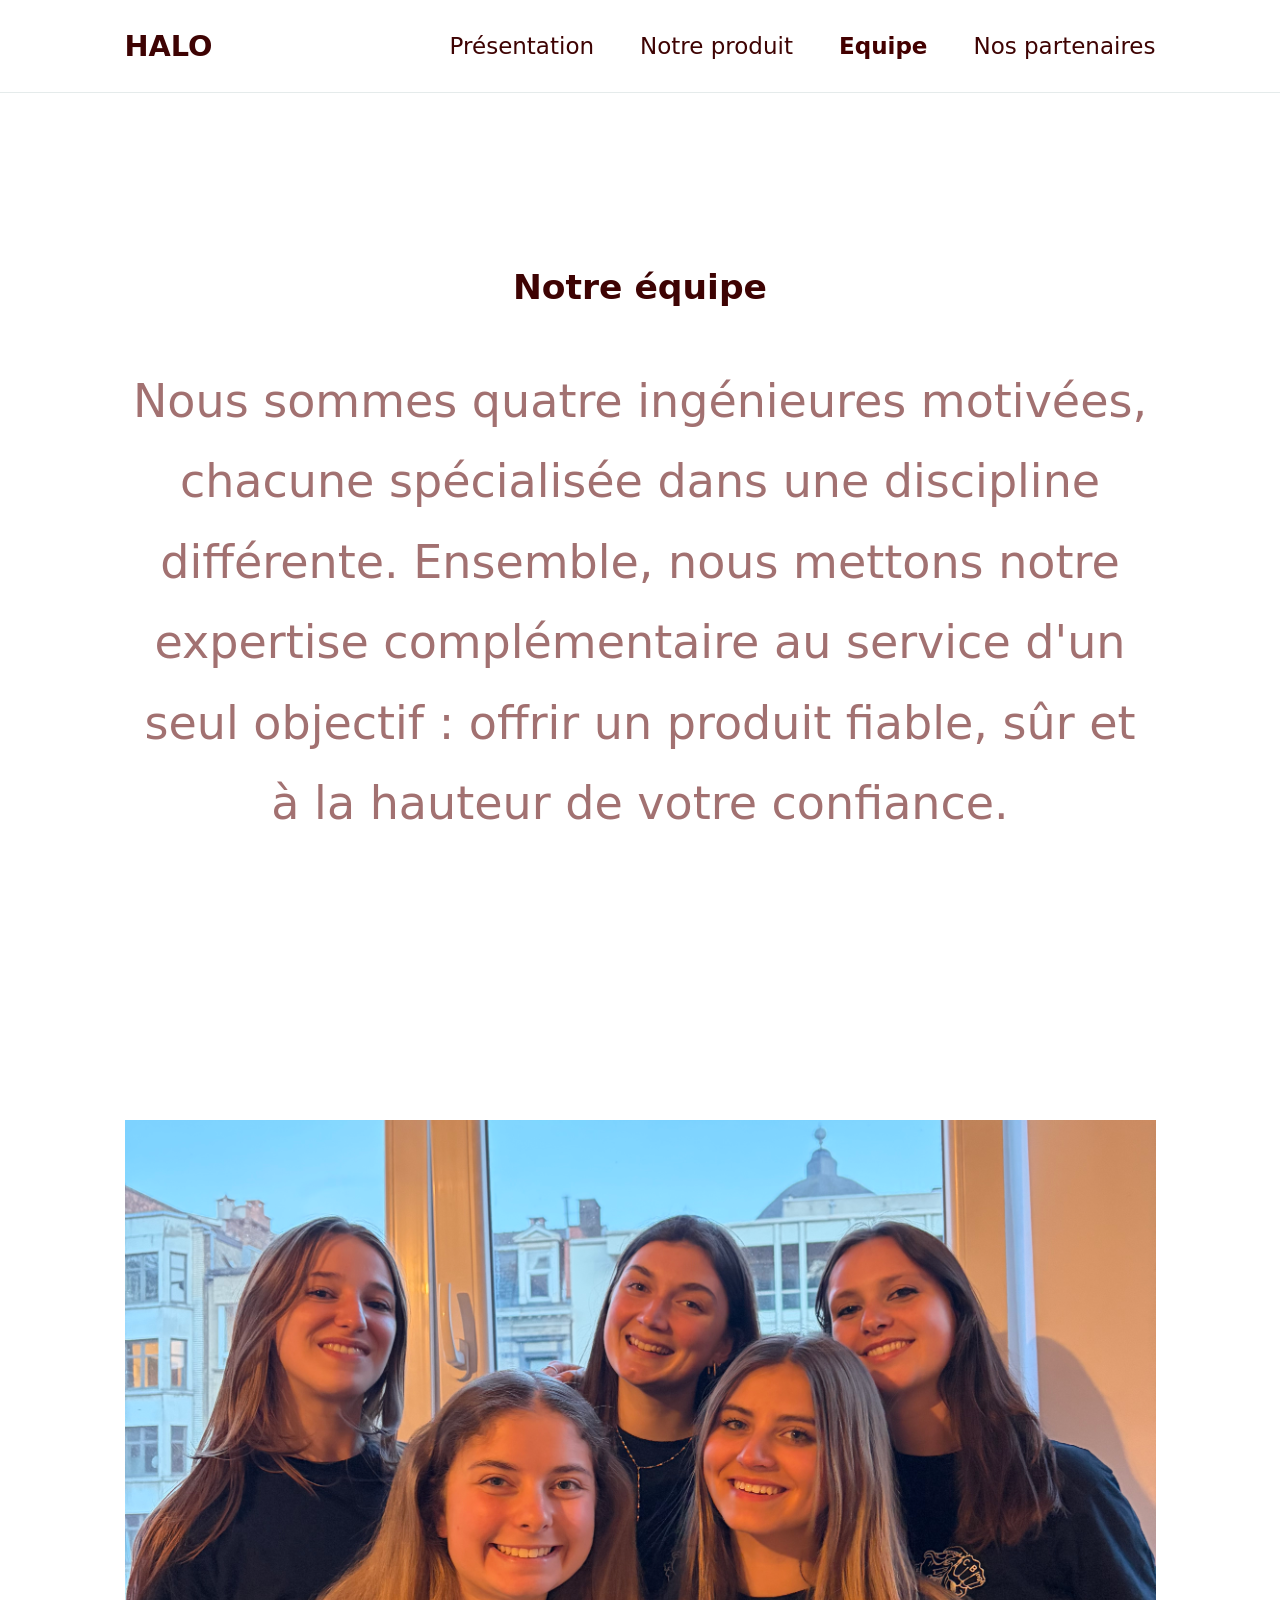
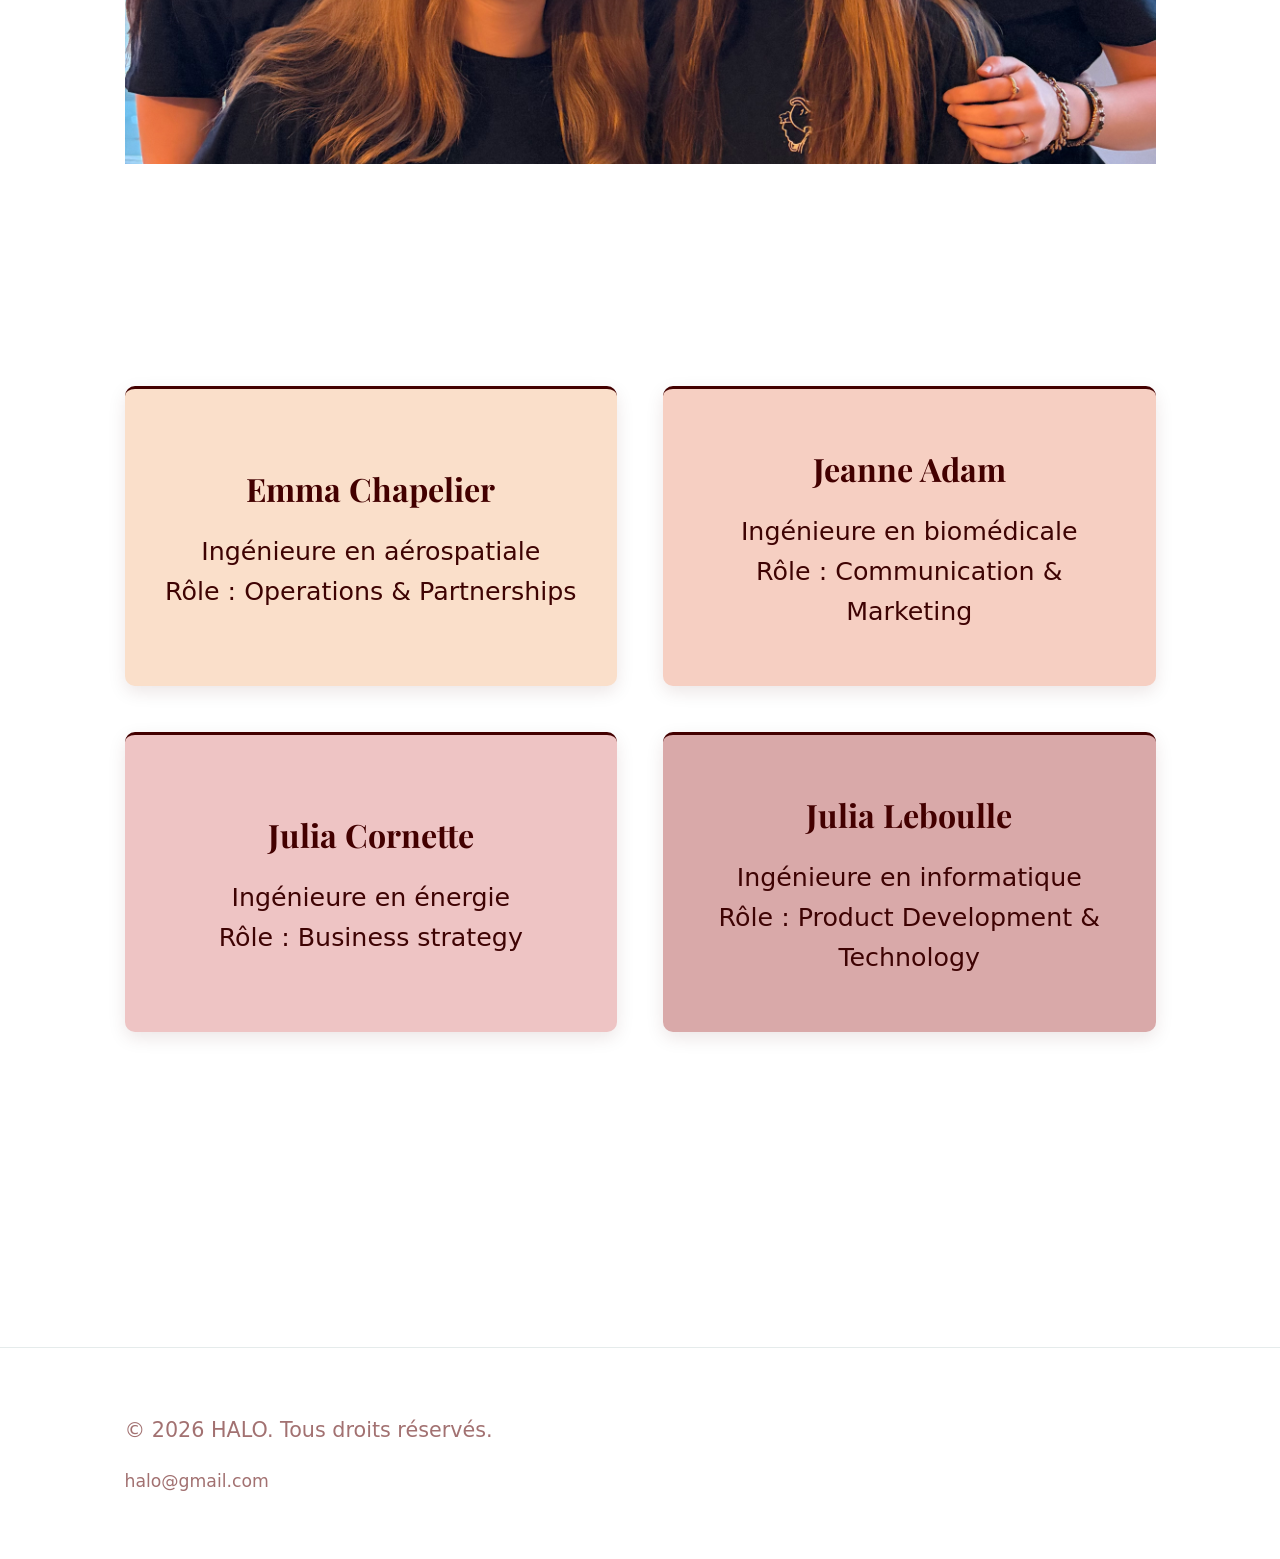
==== equipe.html @ 493715a2 "Update CSS for mobile responsiveness and increment stylesheet version" ====
<!DOCTYPE html>
<html lang="fr">
<head>
  <meta charset="UTF-8">
  <meta name="viewport" content="width=device-width, initial-scale=1.0">
  <title>Equipe | HALO</title>
  <link rel="stylesheet" href="css/style.css?v=30">
  <link rel="preconnect" href="https://fonts.googleapis.com">
  <link rel="preconnect" href="https://fonts.gstatic.com" crossorigin>
  <link href="https://fonts.googleapis.com/css2?family=Playfair+Display:wght@400;600&display=swap" rel="stylesheet">
</head>
<body>

  <header class="site-header">
    <div class="container">
      <div class="logo">HALO</div>
      <nav>
        <ul class="nav-links">
          <li><a href="index.html">Présentation</a></li>
          <li><a href="produit.html">Notre produit</a></li>
          <li><a href="equipe.html" class="active">Equipe</a></li>
          <li><a href="partenaires.html">Nos partenaires</a></li>
        </ul>
      </nav>
    </div>
  </header>

  <main>

    <!-- Intro équipe -->
    <section class="hero">
      <div class="container">
        <h1>Notre équipe</h1>
        <p class="section-subtitle">Nous sommes quatre ingénieures motivées, chacune spécialisée dans une discipline différente. Ensemble, nous mettons notre expertise complémentaire au service d'un seul objectif : offrir un produit fiable, sûr et à la hauteur de votre confiance.</p>
      </div>
    </section>

    <!-- Photo de l'équipe -->
    <section class="section">
      <div class="container">
        <img src="assets/images/equipe.jpg" alt="Photo de l'équipe HALO" class="team-photo">
      </div>
    </section>

    <!-- Membres de l'équipe -->
    <section class="section">
      <div class="container">
        <h2 class="section-title"></h2>
        <div class="grid team-grid">
          <div class="card team-card team-card-1">
            <h3>Emma Chapelier</h3>
            <p>Ingénieure en aérospatiale<br>
              Rôle : Operations & Partnerships</p>
          </div>
          <div class="card team-card team-card-2">
            <h3>Jeanne Adam</h3>
            <p>Ingénieure en biomédicale<br>
              Rôle : Communication & Marketing</p>
          </div>
          <div class="card team-card team-card-3">
            <h3>Julia Cornette</h3>
            <p>Ingénieure en énergie<br>
              Rôle : Business strategy</p>
          </div>
          <div class="card team-card team-card-4">
            <h3>Julia Leboulle</h3>
            <p>Ingénieure en informatique<br>
              Rôle : Product Development & Technology</p>
          </div>
        </div>
      </div>
    </section>

    <!-- Valeurs / culture (optionnel) -->
    <section class="section">
      <div class="container">
        <h2 class="section-title"></h2>
        <p></p>
      </div>
    </section>

  </main>

  <footer class="site-footer">
    <div class="container">
      <p>&copy; 2026 HALO. Tous droits réservés.</p>
      <p style="font-size: 0.75rem;">halo@gmail.com</p>
    </div>
  </footer>

  <script src="js/main.js"></script>
</body>
</html>
---- css/style.css ----
/* ==========================================================================
   Variables globales
   ========================================================================== */
:root {
  --color-bg: #ffffff;
  --color-text: #3e0303;
  --color-primary: #430000;
  --color-muted: #a27171;
  --color-border: #e5ebeb;
  --color-cream: #f3ead9;

  --font-main: system-ui, -apple-system, "Segoe UI", sans-serif;
  --font-serif: "Playfair Display", Georgia, "Times New Roman", serif;

  --max-width: 1100px;
  --spacing: 1.5rem;
  --product-col: calc((1100px - 2 * 1.5rem - 2.5rem) / 2);
}

/* ==========================================================================
   Reset de base
   ========================================================================== */
*, *::before, *::after {
  box-sizing: border-box;
}

html {
  font-size:23px;
}

body {
  margin: 0;
  font-family: var(--font-main);
  color: var(--color-text);
  background: var(--color-bg);
  line-height: 1.6;
}

main p {
  font-size: 1.35rem;
  line-height: 1.75;
}

img {
  max-width: 100%;
  display: block;
}

a {
  color: inherit;
  text-decoration: none;
}

.container {
  max-width: var(--max-width);
  margin: 0 auto;
  padding: 0 var(--spacing);
}

/* ==========================================================================
   Header / Navigation
   ========================================================================== */
.site-header {
  border-bottom: 1px solid var(--color-border);
}

.site-header .container {
  display: flex;
  align-items: center;
  justify-content: space-between;
  padding-top: 1rem;
  padding-bottom: 1rem;
}

.logo {
  font-weight: 700;
  font-size: 1.25rem;
}

.nav-links {
  display: flex;
  gap: 2rem;
  list-style: none;
  margin: 0;
  padding: 0;
}

.nav-links a.active {
  color: var(--color-primary);
  font-weight: 600;
}

/* ==========================================================================
   Sections génériques (réutilisables sur toutes les pages)
   ========================================================================== */
.section {
  padding: 4rem 0;
}

.section-title {
  font-size: 2rem;
  margin-bottom: 1rem;
}

.section-subtitle {
  color: var(--color-muted);
  font-size: 2rem;
  margin-bottom: 2rem;
}

.hero {
  padding: 6rem 0;
  text-align: center;
}

.grid {
  display: grid;
  gap: 2rem;
  grid-template-columns: repeat(2, 1fr);
}

@media (max-width: 500px) {
  .grid {
    grid-template-columns: 1fr;
  }
}

.card {
  display: flex;
  flex-direction: column;
  justify-content: center;
  min-height: 300px;
  text-align: center;
  border: none;
  border-top: 3px solid var(--color-primary);
  border-radius: 10px;
  padding: 2rem 1.5rem;
  background: var(--color-cream);
  box-shadow: 0 6px 18px rgba(67, 0, 0, 0.1);
  transition: transform 0.2s ease, box-shadow 0.2s ease;
}

.card:hover {
  transform: translateY(-4px);
  box-shadow: 0 12px 26px rgba(67, 0, 0, 0.16);
}

.grid .card:nth-child(4n+1) { background: #fadfca; }
.grid .card:nth-child(4n+2) { background: #f6cfc2; }
.grid .card:nth-child(4n+3) { background: #eec4c4; }
.grid .card:nth-child(4n+4) { background: #d9a9a9; }

.card h3 {
  font-family: var(--font-serif);
  color: var(--color-primary);
  margin: 0 0 0.75rem;
  font-size: 1.7rem;
  overflow-wrap: break-word;
}

.card p {
  margin: 0;
  color: var(--color-text);
  font-size: 1.15rem;
  line-height: 1.6;
}

.btn {
  display: inline-block;
  padding: 0.75rem 1.5rem;
  border-radius: 6px;
  background: var(--color-primary);
  color: #fff;
  font-weight: 600;
}

/* ==========================================================================
   Hero variante sombre (page d'accueil)
   ========================================================================== */
.hero-dark {
  background: var(--color-primary);
  color: var(--color-cream);
  text-align: left;
}

.hero-dark-inner {
  display: flex;
  align-items: flex-start;
  gap: 2rem;
}

.hero-bar {
  width: 4px;
  align-self: stretch;
  background: var(--color-muted);
  flex-shrink: 0;
}

.hero-eyebrow {
  letter-spacing: 0.15em;
  text-transform: uppercase;
  font-size: 0.9rem;
  margin: 0 0 1.5rem;
}

.hero-slogan {
  font-family: var(--font-serif);
  font-weight: 400;
  font-size: clamp(2.5rem, 6vw, 4.5rem);
  line-height: 1.15;
  margin: 0 0 2rem;
}

.hero-dark .btn {
  background: var(--color-cream);
  color: var(--color-primary);
}

/* ==========================================================================
   Cartes équipe
   ========================================================================== */
.team-grid {
  grid-template-columns: repeat(2, 1fr);
}

@media (max-width: 500px) {
  .team-grid {
    grid-template-columns: 1fr;
  }
}

.team-card {
  display: flex;
  flex-direction: column;
  justify-content: center;
  min-height: 300px;
  text-align: center;
  border: none;
  border-top: 3px solid var(--color-primary);
  border-radius: 10px;
  padding: 2rem 1.5rem;
  background: var(--color-cream);
  box-shadow: 0 6px 18px rgba(67, 0, 0, 0.1);
  transition: transform 0.2s ease, box-shadow 0.2s ease;
}

.team-card:hover {
  transform: translateY(-4px);
  box-shadow: 0 10px 22px rgba(67, 0, 0, 0.14);
}

.team-card h3 {
  font-family: var(--font-serif);
  color: var(--color-primary);
  margin: 0 0 0.75rem;
  font-size: 1.4rem;
}

.team-card p {
  margin: 0;
  color: var(--color-text);
  font-size: 1.1rem;
  line-height: 1.6;
}

.team-card-1 { background: #fadfca; }
.team-card-2 { background: #f6cfc2; }
.team-card-3 { background: #eec4c4; }
.team-card-4 { background: #d9a9a9; }

.team-photo {
  width: 100%;
  aspect-ratio: 16 / 10;
  object-fit: cover;
}

.callout-wrap {
  display: flex;
  justify-content: center;
}

.callout {
  width: 1020px;
  height: 500px;
  max-width: 100%;
  display: flex;
  flex-direction: column;
  justify-content: center;
  text-align: center;
  background: #c3d0d6;
  border-radius: 8px;
  padding: 2rem 1.5rem;
  overflow: hidden;
}

.callout .section-title {
  font-size: 1.8rem;
}

.callout p {
  font-size: 1.2rem;
  line-height: 1.6;
  margin: 0;
}

/* ==========================================================================
   Intro produit (photo + texte)
   ========================================================================== */
.product-intro {
  display: flex;
  align-items: center;
  gap: 2.5rem;
  flex-wrap: wrap;
}

.product-intro > * {
  flex: 1 1 320px;
}

.product-intro p {
  font-size: 1.35rem;
  line-height: 1.7;
}

.product-photo {
  width: 100%;
  aspect-ratio: 4 / 3;
  object-fit: cover;
  border-radius: 14px;
}

.product-gallery {
  display: grid;
  gap: 1.5rem;
  grid-template-columns: repeat(auto-fit, minmax(240px, 1fr));
}

.product-gallery img {
  width: 100%;
  aspect-ratio: 4 / 3;
  object-fit: cover;
  border-radius: 14px;
}

/* ==========================================================================
   Footer
   ========================================================================== */
.site-footer {
  border-top: 1px solid var(--color-border);
  padding: 2rem 0;
  color: var(--color-muted);
  font-size: 0.9rem;
}

/* ==========================================================================
   Mobile
   ========================================================================== */
@media (max-width: 640px) {
  html {
    font-size: 17px;
  }

  .site-header .container {
    flex-direction: column;
    gap: 0.75rem;
    text-align: center;
  }

  .nav-links {
    flex-direction: column;
    align-items: center;
    gap: 0.6rem;
    width: 100%;
  }

  .hero {
    padding: 3rem 0;
  }

  .section {
    padding: 2.5rem 0;
  }

  .hero-dark-inner {
    flex-direction: column;
    gap: 1rem;
  }

  .hero-bar {
    width: 100%;
    height: 4px;
  }

  .card,
  .team-card {
    min-height: 0;
  }

  .callout {
    width: 100%;
    height: auto;
    overflow: visible;
    padding: 1.5rem 1.25rem;
  }

  .product-intro {
    gap: 1.5rem;
  }
}
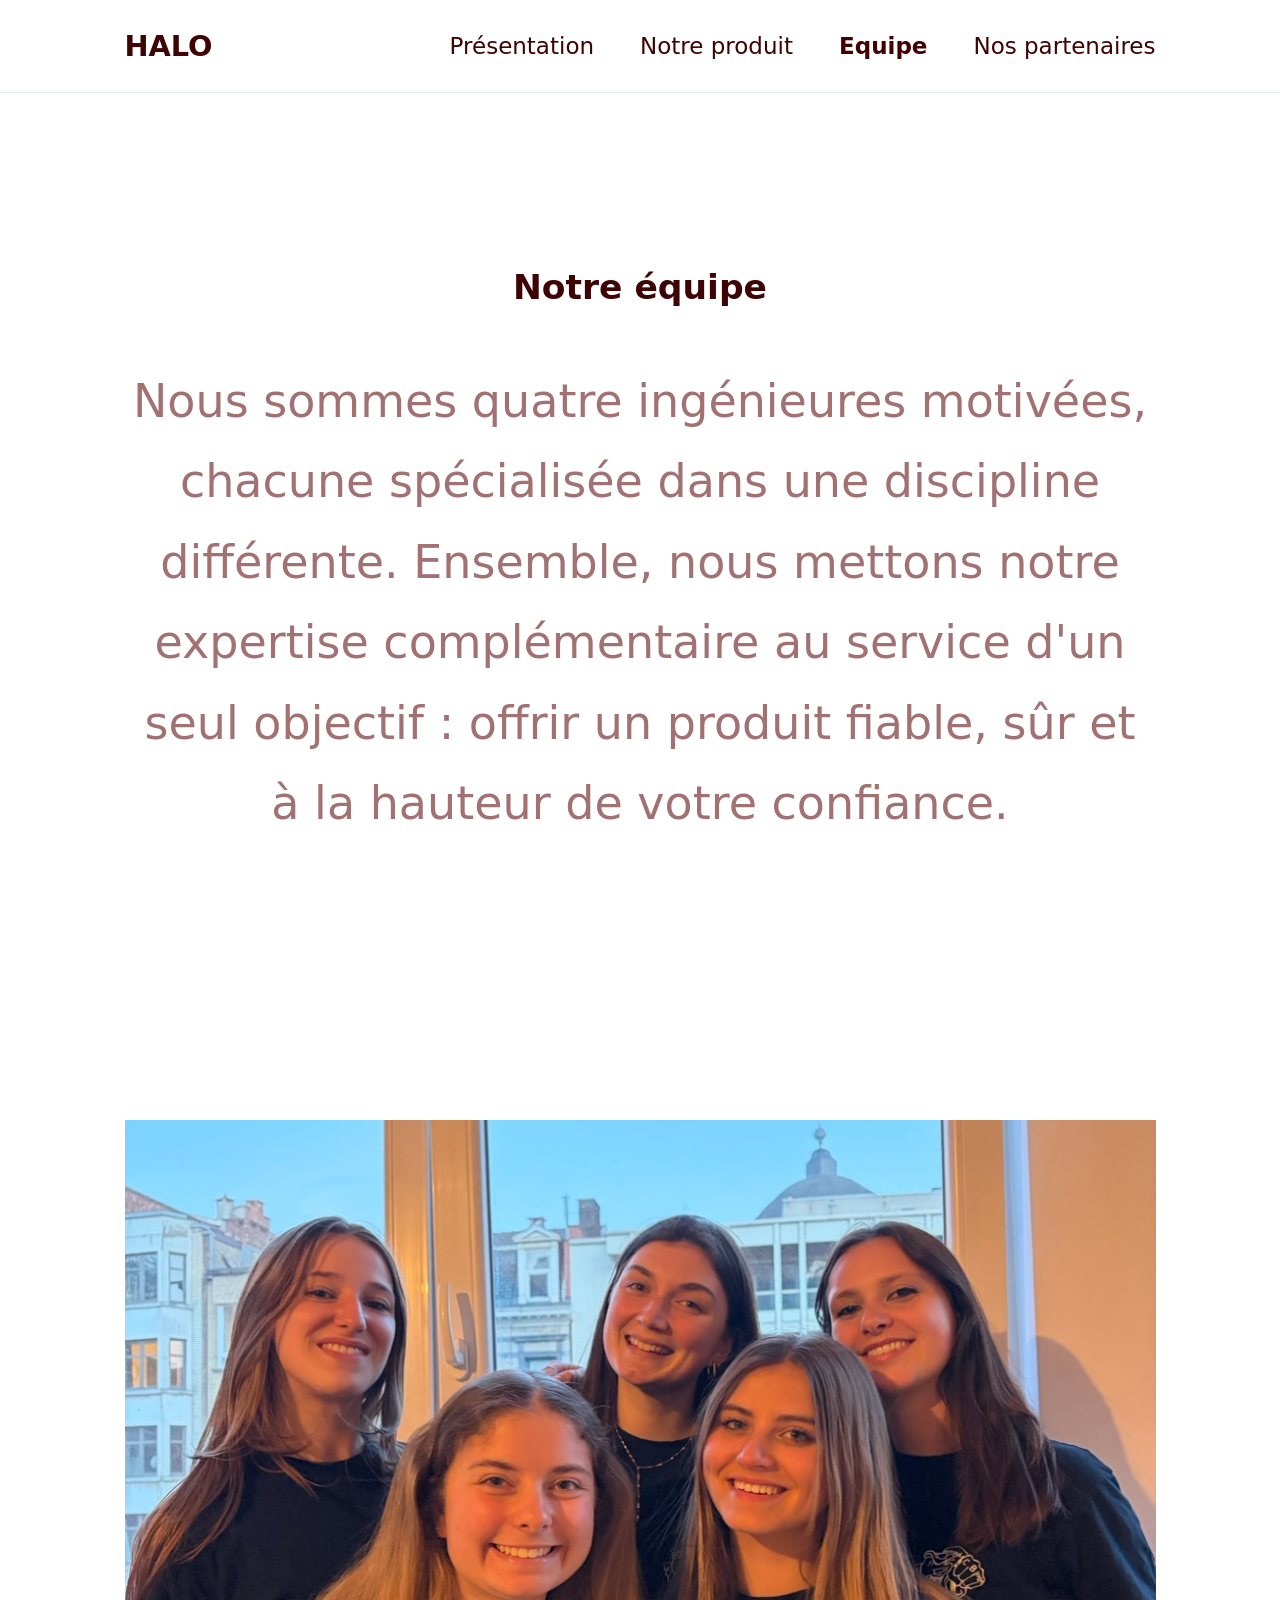
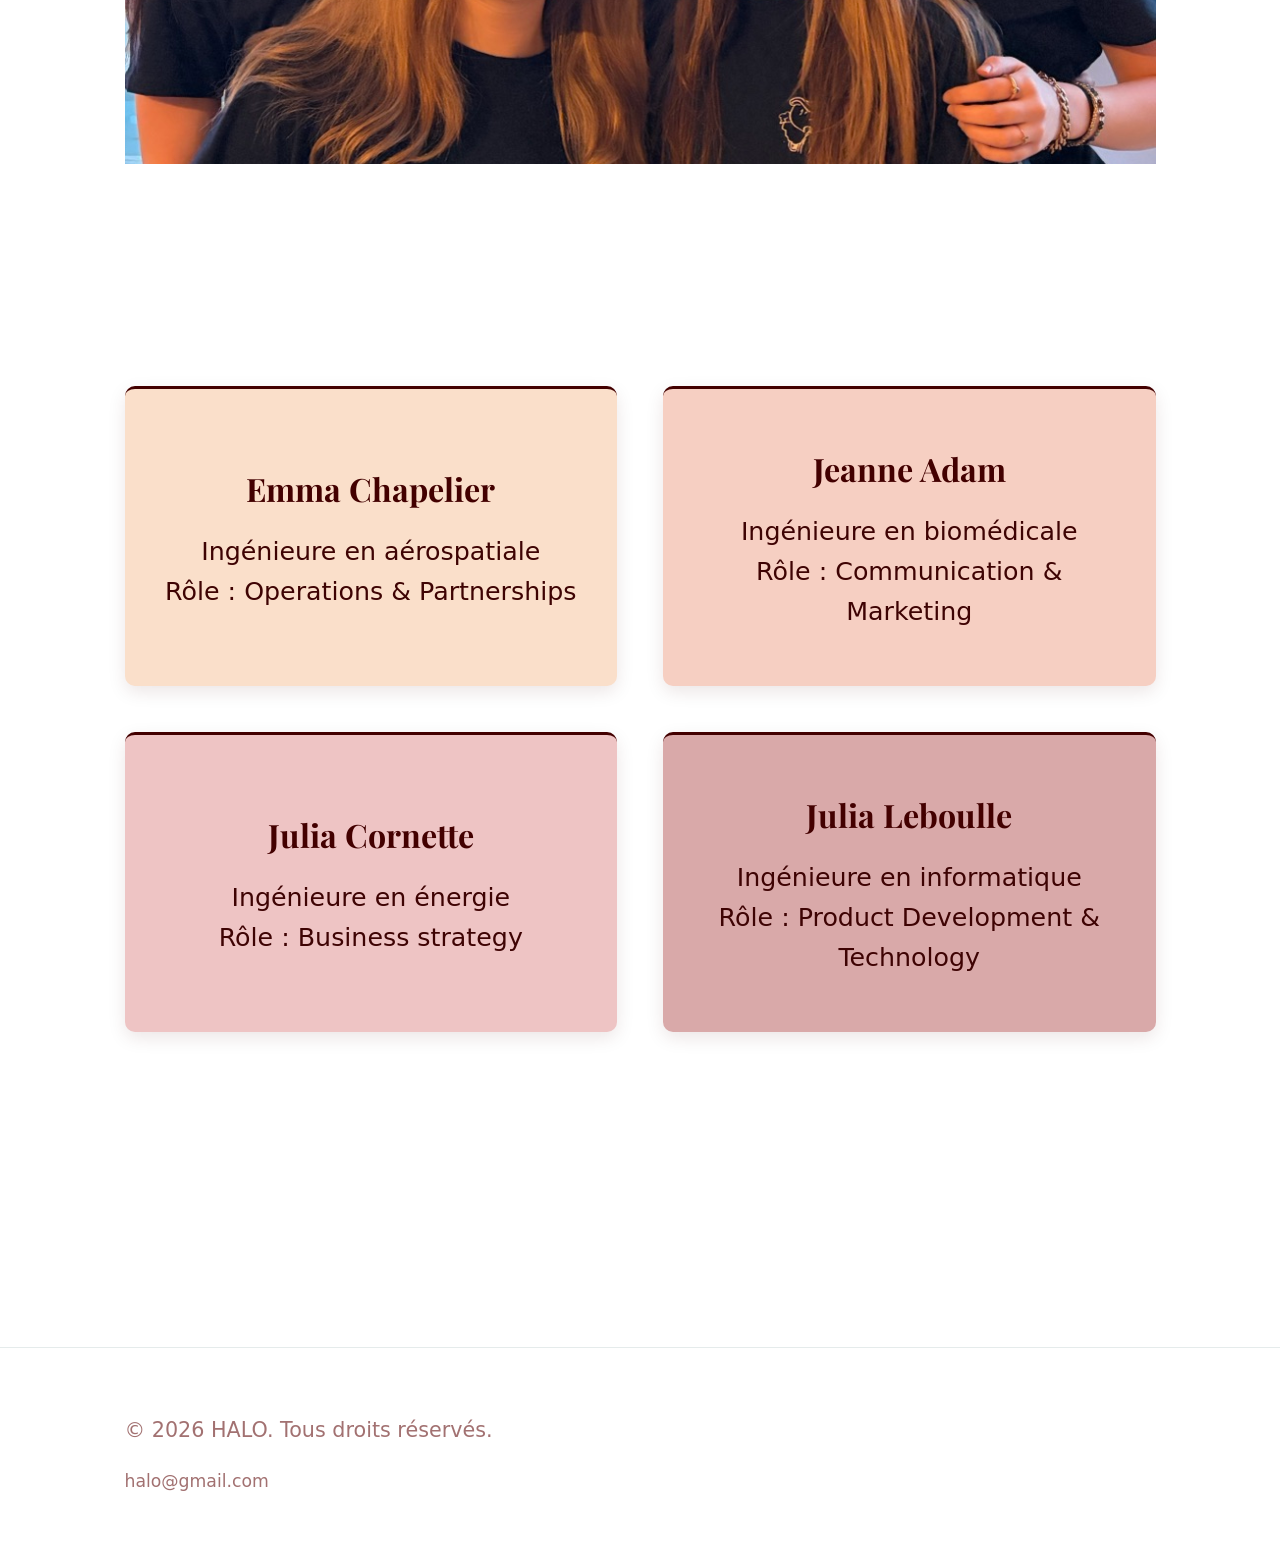
==== commit bdad7310: "Refactor code structure for improved readability and maintainability" ====
--- a/equipe.html
+++ b/equipe.html
@@ -4,7 +4,7 @@
   <meta charset="UTF-8">
   <meta name="viewport" content="width=device-width, initial-scale=1.0">
   <title>Equipe | HALO</title>
-  <link rel="stylesheet" href="css/style.css?v=30">
+  <link rel="stylesheet" href="css/style.css?v=32">
   <link rel="preconnect" href="https://fonts.googleapis.com">
   <link rel="preconnect" href="https://fonts.gstatic.com" crossorigin>
   <link href="https://fonts.googleapis.com/css2?family=Playfair+Display:wght@400;600&display=swap" rel="stylesheet">
--- a/css/style.css
+++ b/css/style.css
@@ -165,6 +165,18 @@
   line-height: 1.6;
 }
 
+.card-partner {
+  align-items: center;
+  gap: 0.75rem;
+}
+
+.partner-logo {
+  max-width: 70%;
+  max-height: 90px;
+  object-fit: contain;
+  mix-blend-mode: multiply;
+}
+
 .btn {
   display: inline-block;
   padding: 0.75rem 1.5rem;
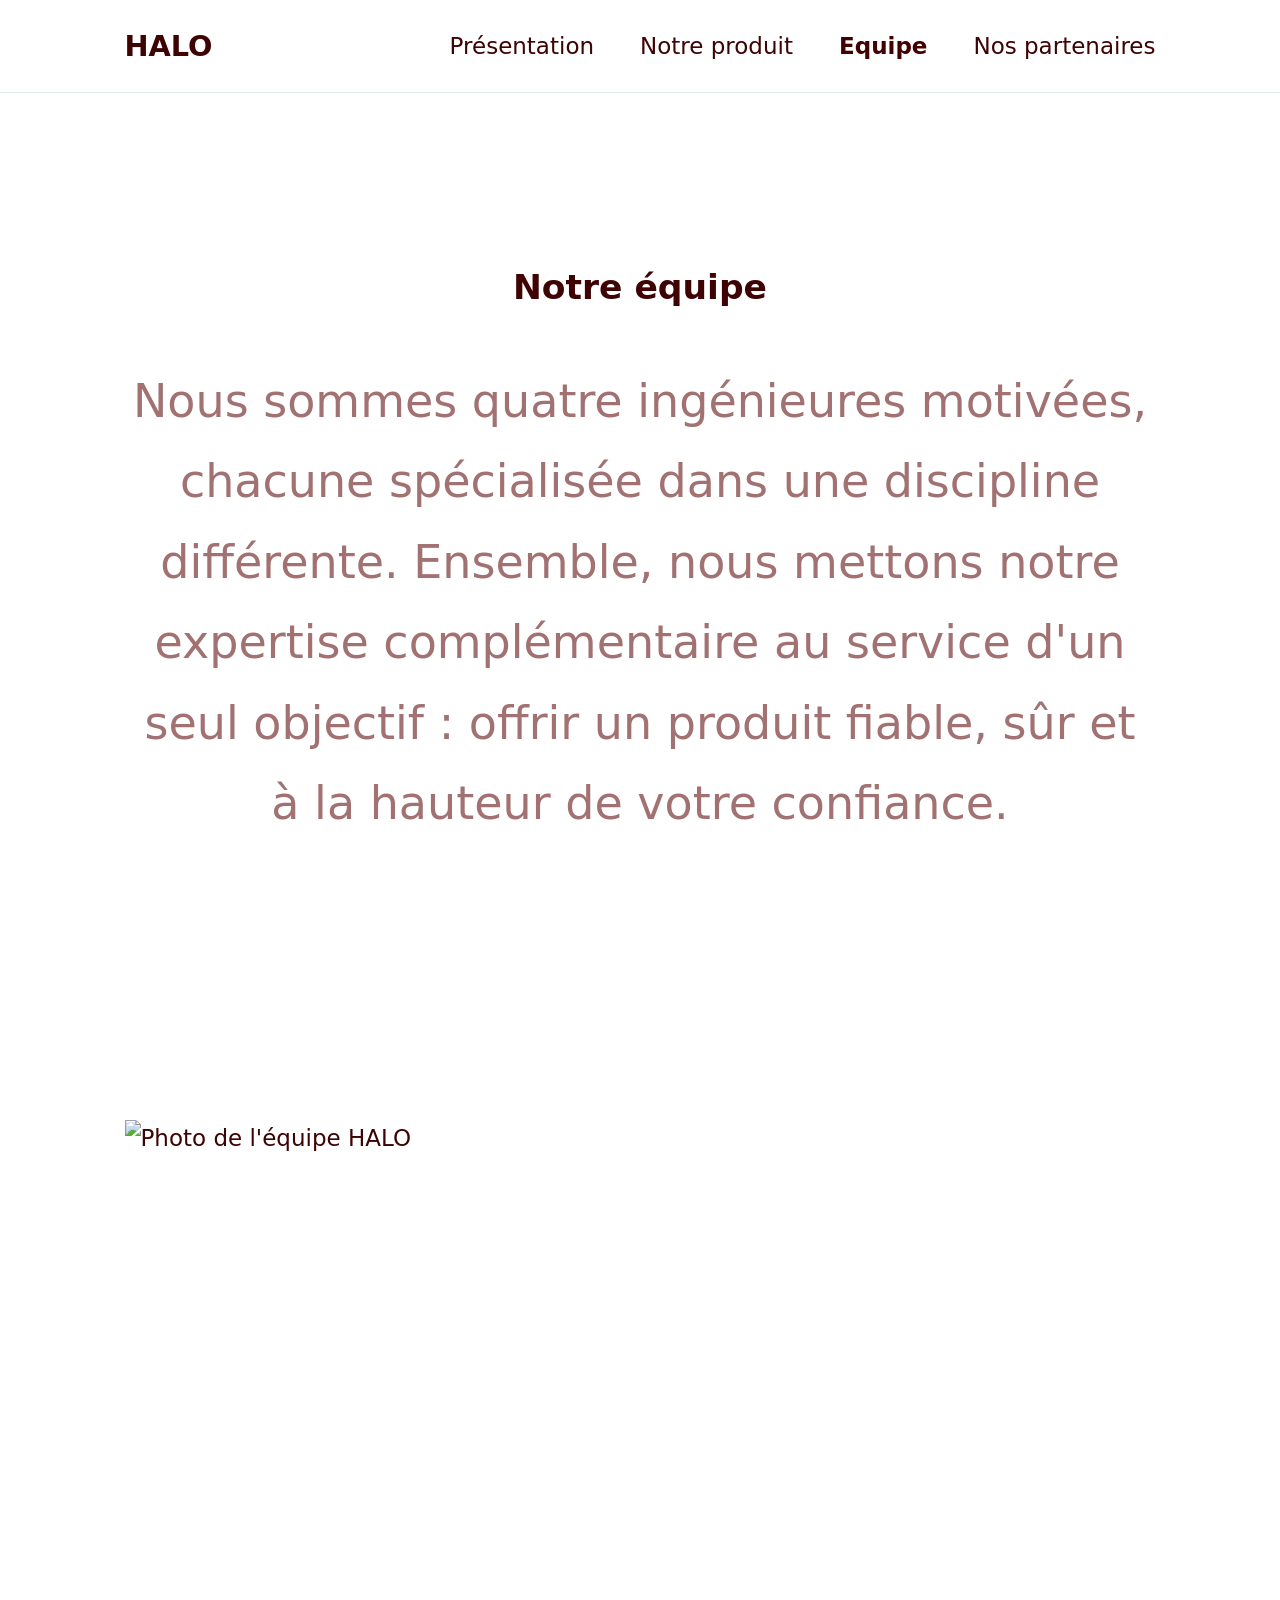
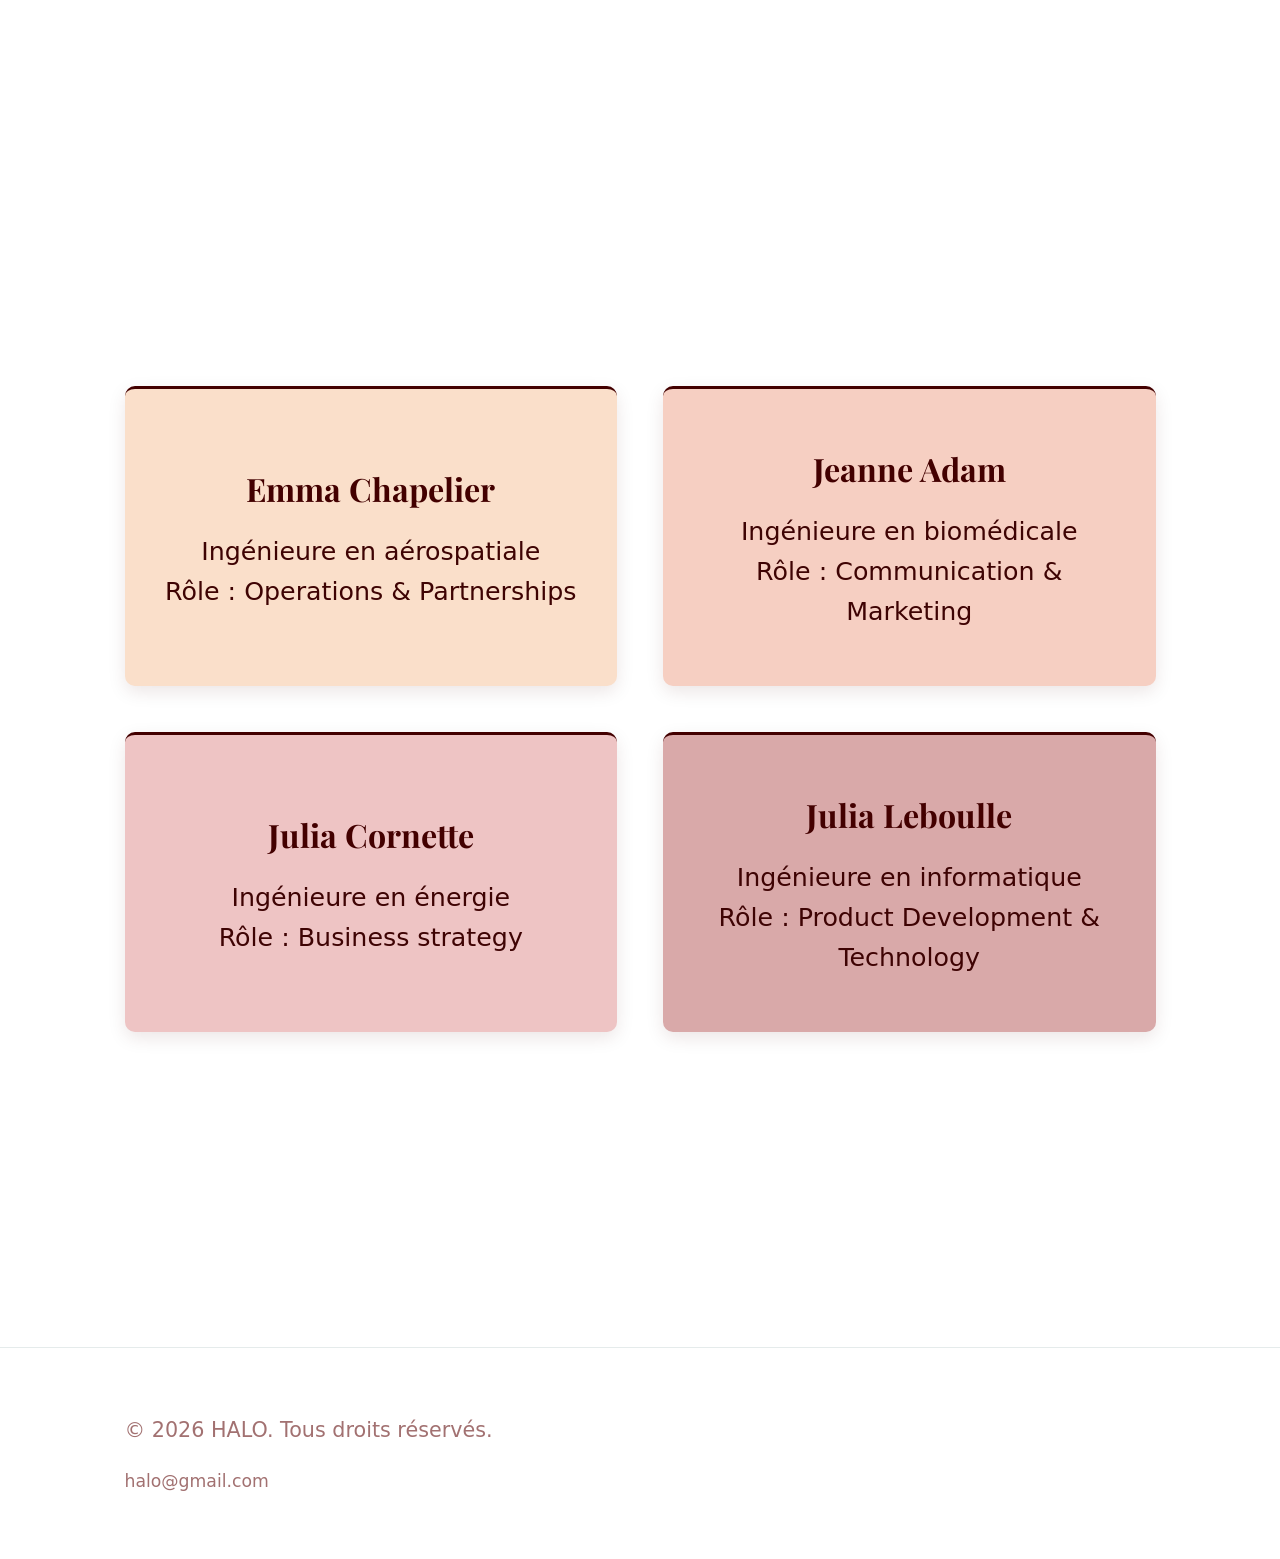
==== commit 9fa62608: "photos" ====
--- a/equipe.html
+++ b/equipe.html
@@ -38,7 +38,7 @@
     <!-- Photo de l'équipe -->
     <section class="section">
       <div class="container">
-        <img src="assets/images/equipe.jpg" alt="Photo de l'équipe HALO" class="team-photo">
+        <img src="assets/images/equipe2.jpg" alt="Photo de l'équipe HALO" class="team-photo">
       </div>
     </section>
 
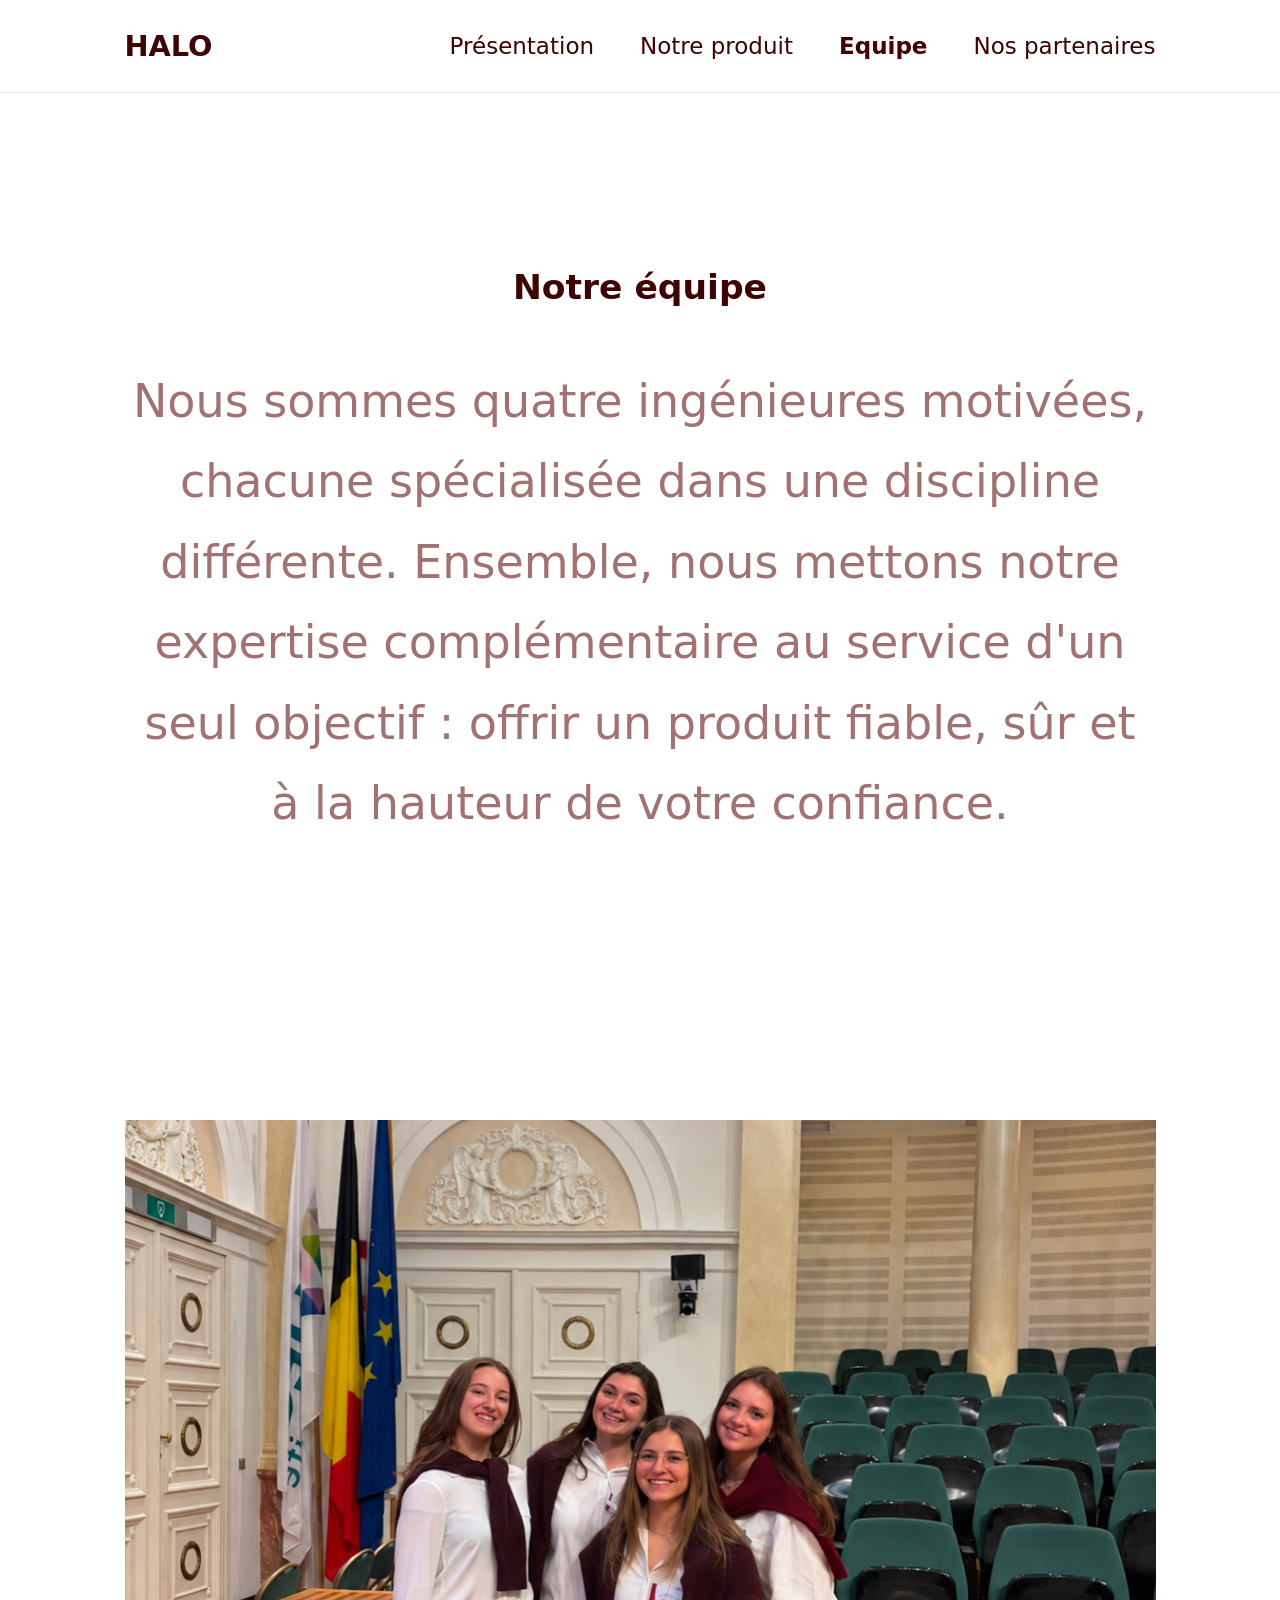
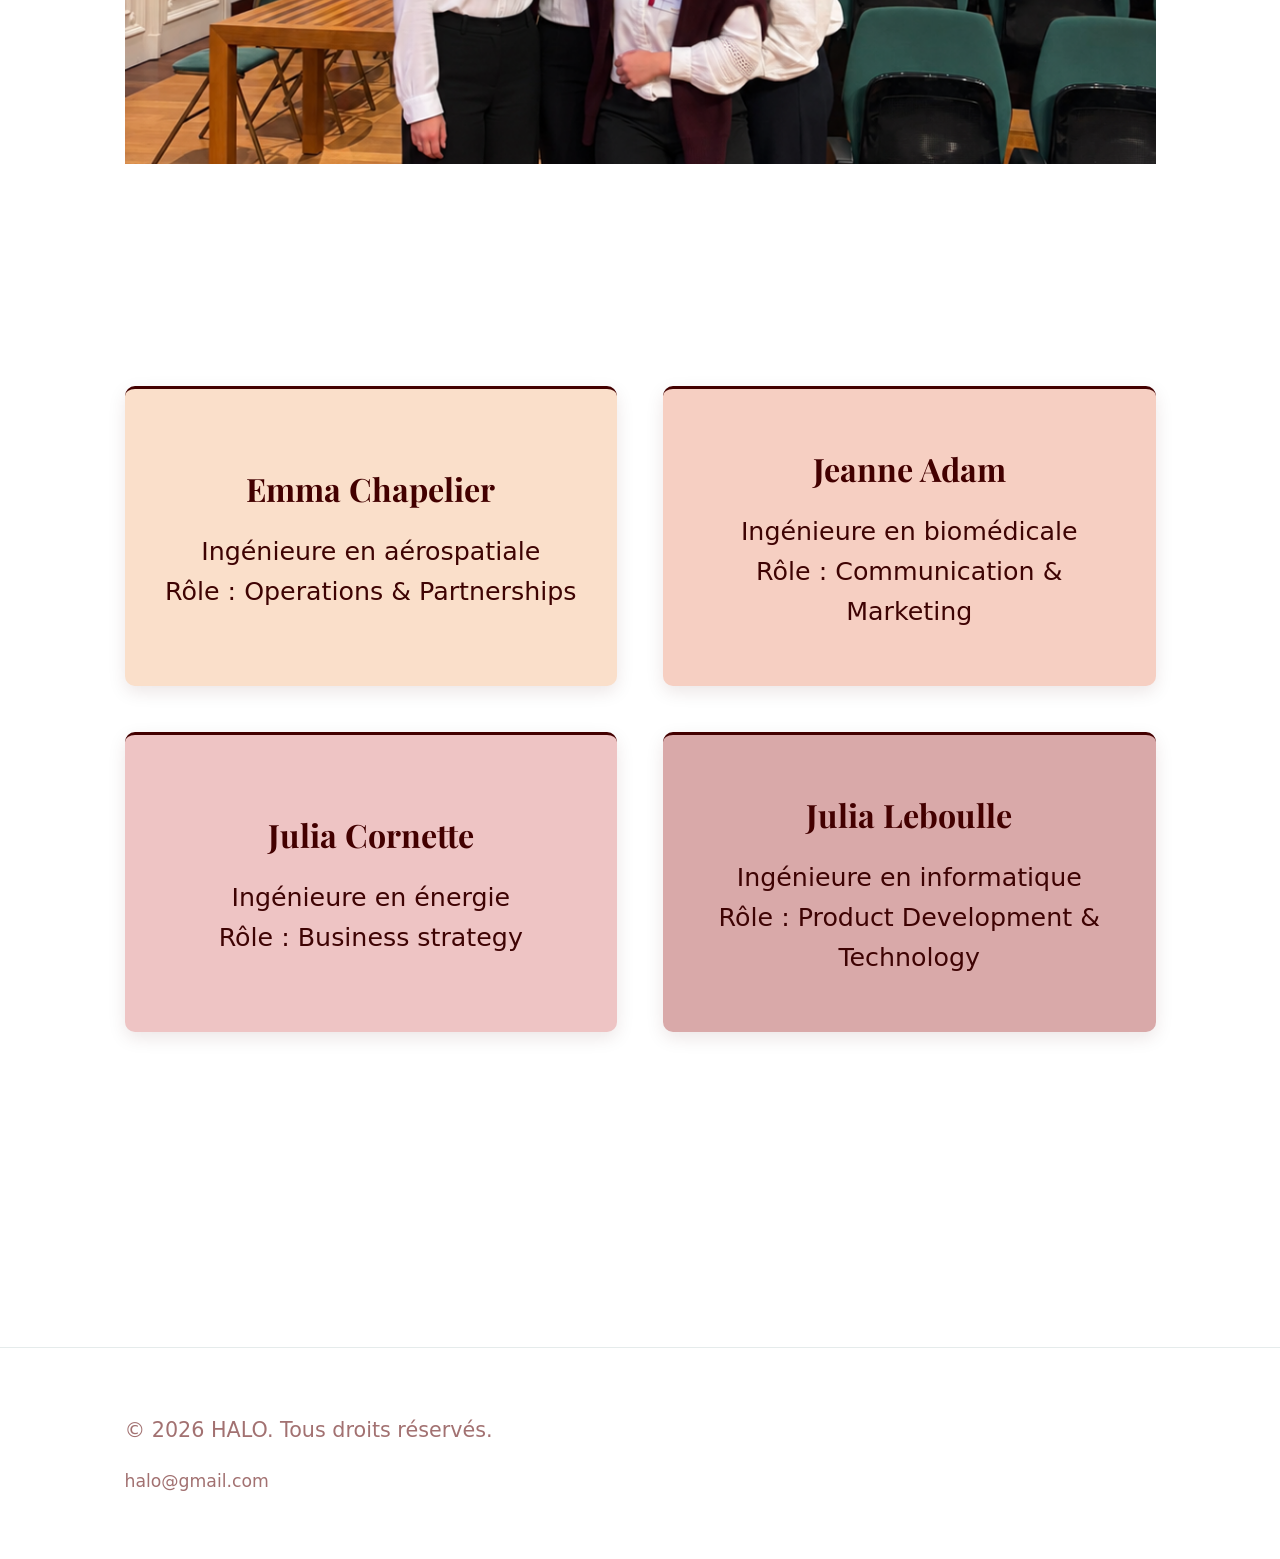
==== commit 5226ff06: "retouche photo" ====
--- a/equipe.html
+++ b/equipe.html
@@ -38,7 +38,7 @@
     <!-- Photo de l'équipe -->
     <section class="section">
       <div class="container">
-        <img src="assets/images/equipe2.jpg" alt="Photo de l'équipe HALO" class="team-photo">
+        <img src="assets/images/equipe2.png" alt="Photo de l'équipe HALO" class="team-photo">
       </div>
     </section>
 
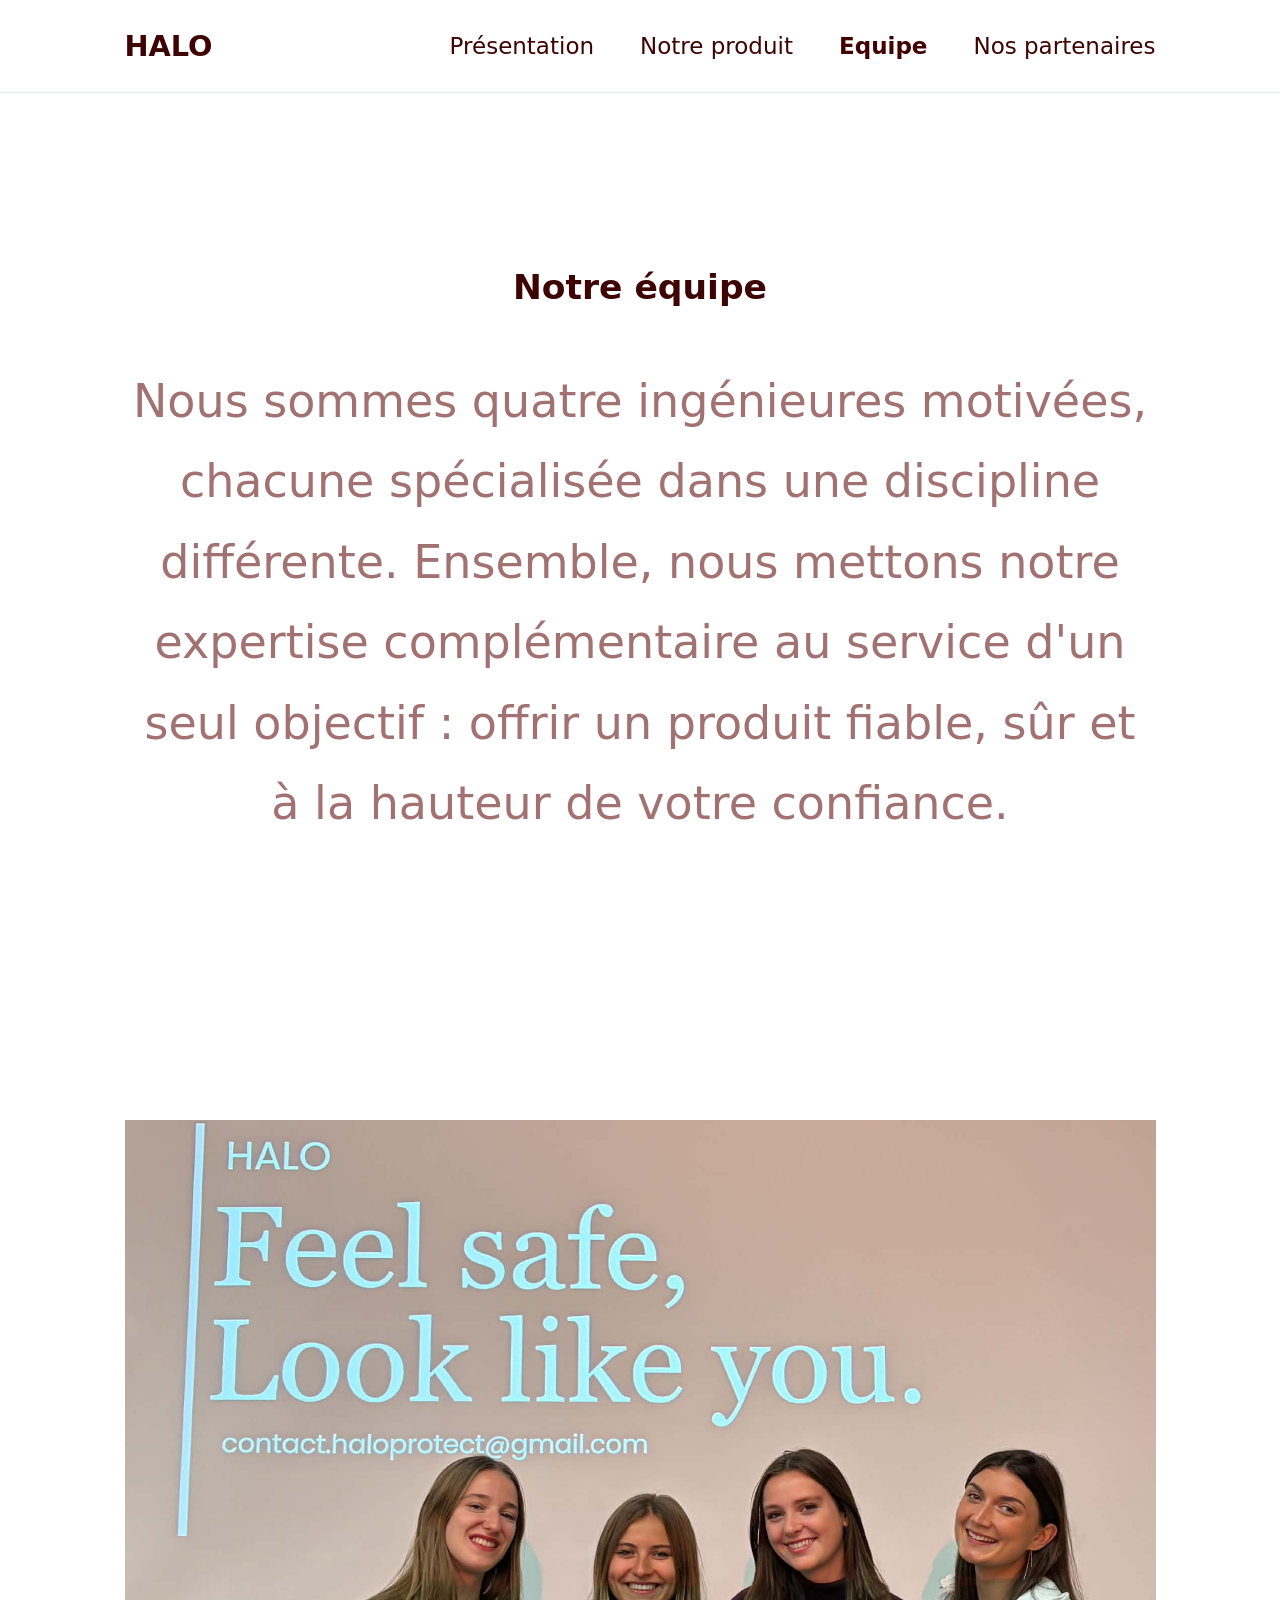
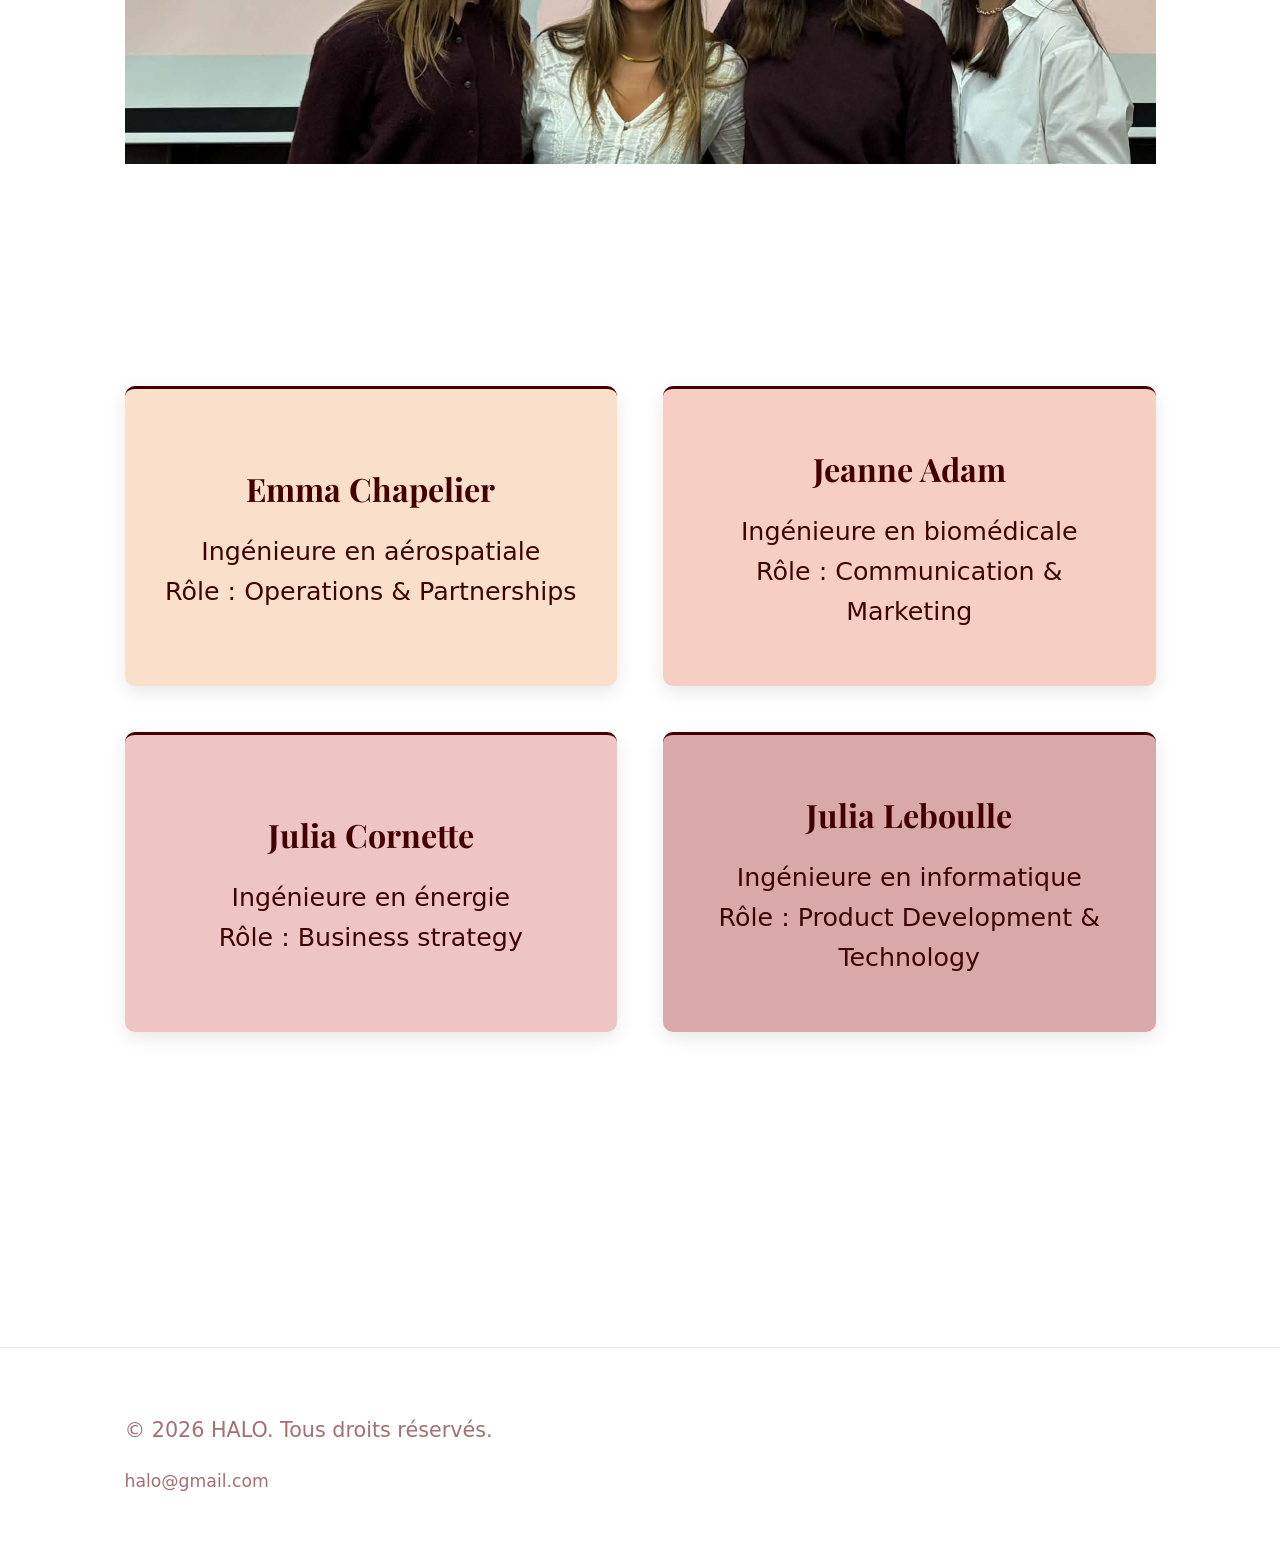
==== commit e83c4cb0: "Refactor code structure for improved readability and maintainability" ====
--- a/equipe.html
+++ b/equipe.html
@@ -3,7 +3,14 @@
 <head>
   <meta charset="UTF-8">
   <meta name="viewport" content="width=device-width, initial-scale=1.0">
-  <title>Equipe | HALO</title>
+  <title>Équipe | HALO Protect</title>
+  <meta name="description" content="Découvrez l'équipe HALO Protect, quatre ingénieurs réunis pour redonner confiance et autonomie aux personnes atteintes d'épilepsie.">
+  <link rel="canonical" href="https://www.halo-protect.be/equipe.html">
+  <meta property="og:title" content="Équipe | HALO Protect">
+  <meta property="og:description" content="Découvrez l'équipe HALO Protect, quatre ingénieurs réunis pour redonner confiance et autonomie au quotidien.">
+  <meta property="og:url" content="https://www.halo-protect.be/equipe.html">
+  <meta property="og:type" content="website">
+  <meta property="og:locale" content="fr_BE">
   <link rel="stylesheet" href="css/style.css?v=32">
   <link rel="preconnect" href="https://fonts.googleapis.com">
   <link rel="preconnect" href="https://fonts.gstatic.com" crossorigin>
@@ -38,7 +45,7 @@
     <!-- Photo de l'équipe -->
     <section class="section">
       <div class="container">
-        <img src="assets/images/equipe2.png" alt="Photo de l'équipe HALO" class="team-photo">
+        <img src="assets/images/equipe2.jpg" alt="Photo de l'équipe HALO" class="team-photo">
       </div>
     </section>
 
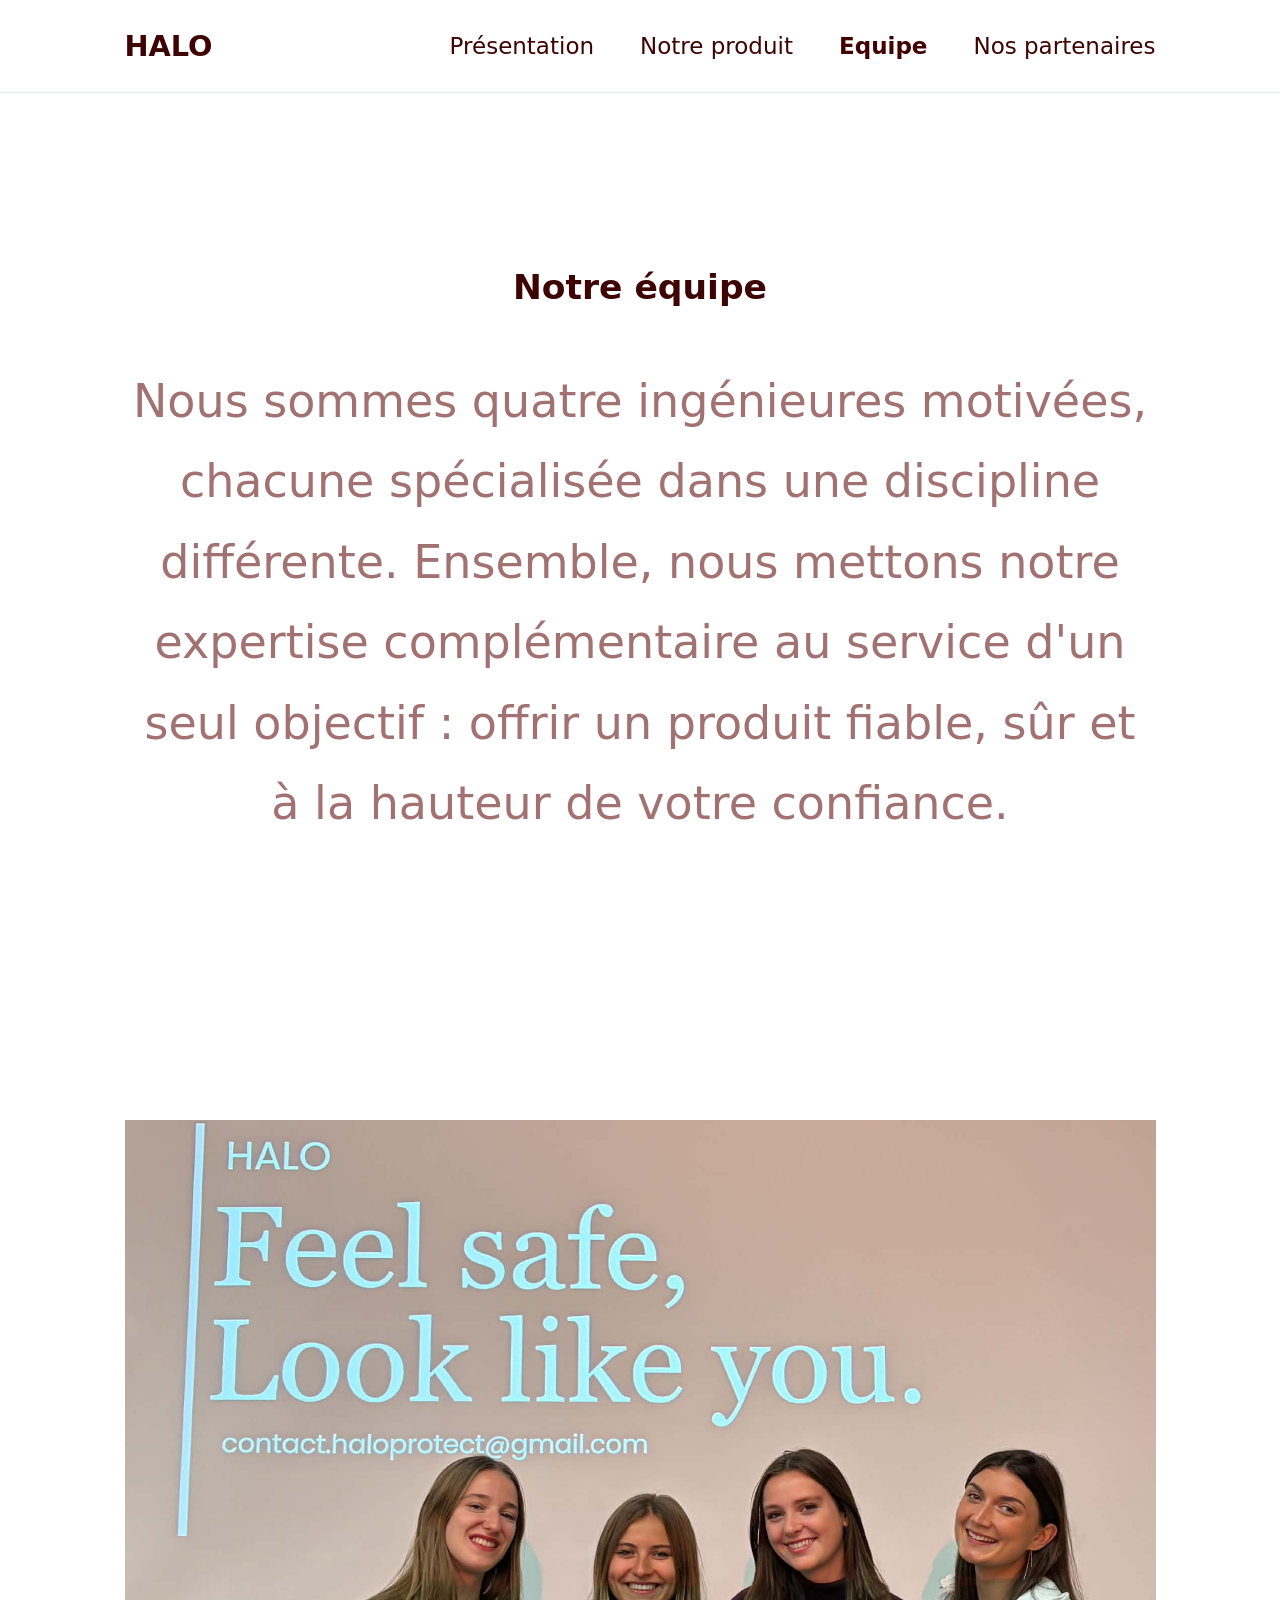
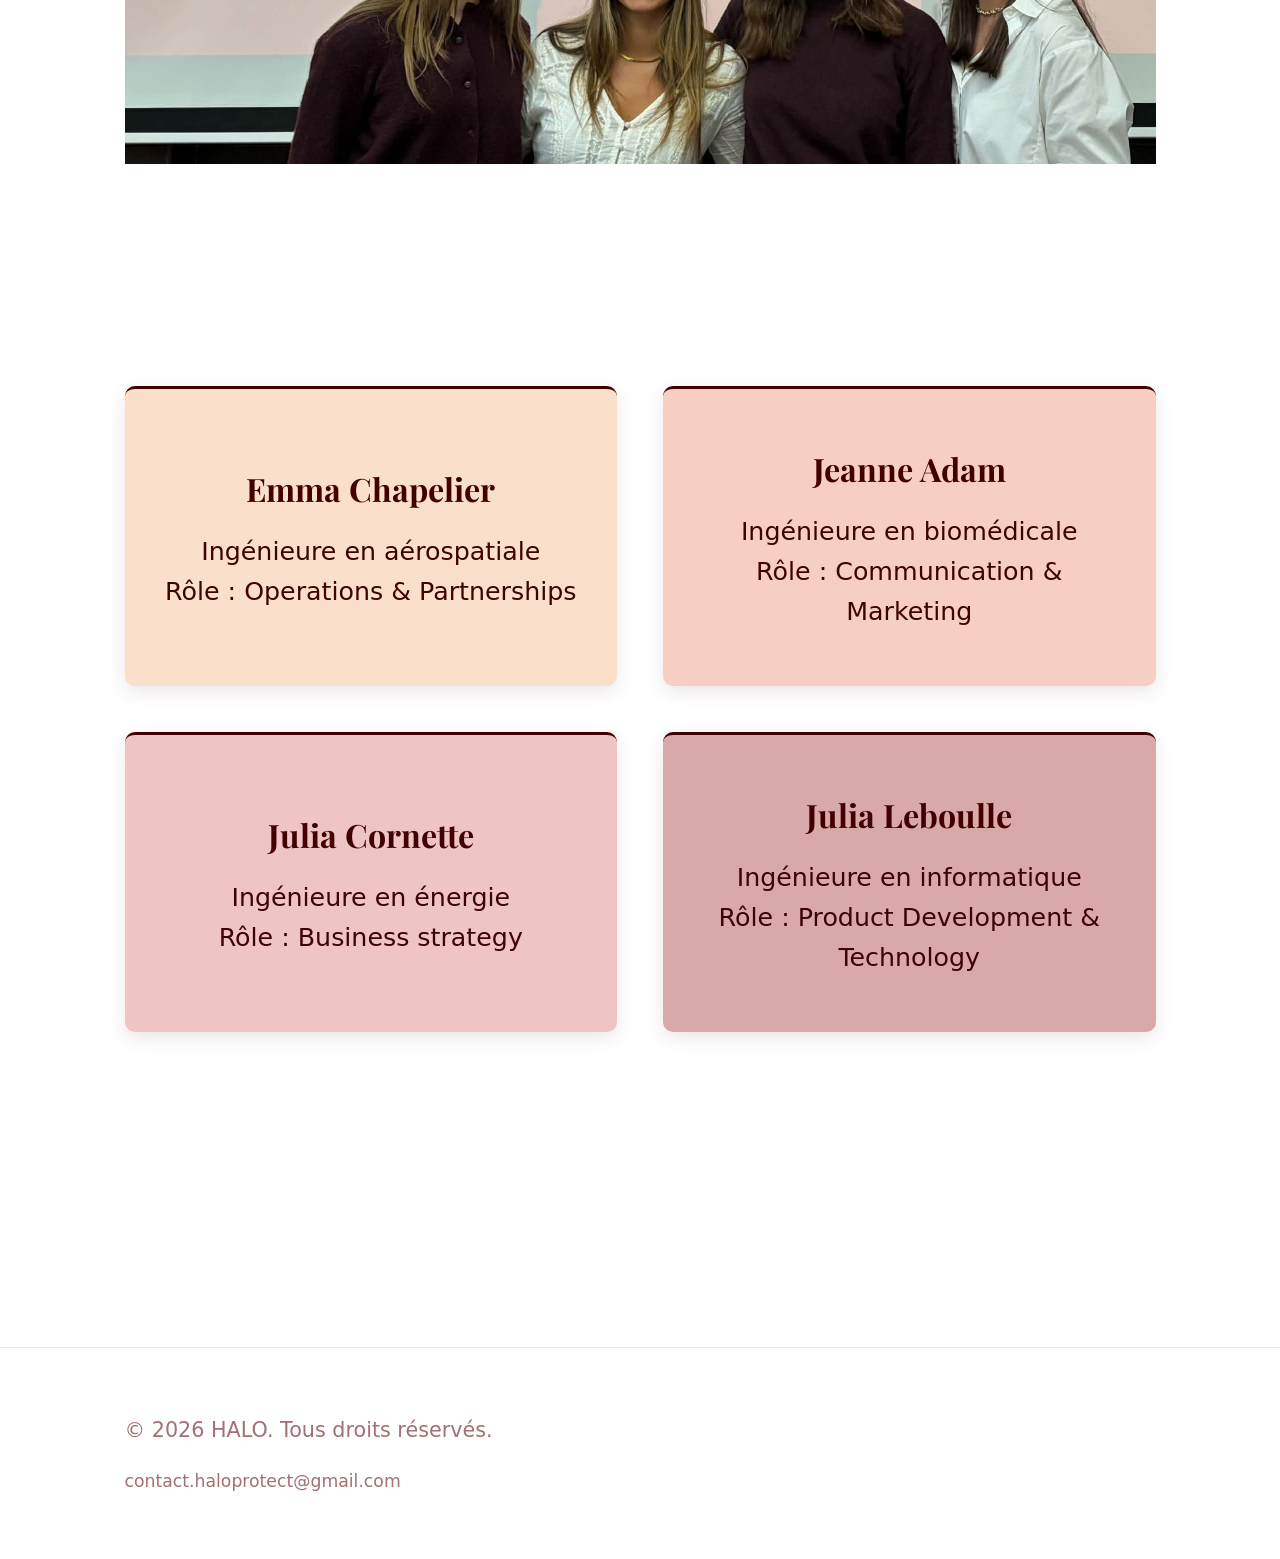
==== commit 3e75e698: "Update contact email in footer for equipe and partenaires pages" ====
--- a/equipe.html
+++ b/equipe.html
@@ -91,7 +91,7 @@
   <footer class="site-footer">
     <div class="container">
       <p>&copy; 2026 HALO. Tous droits réservés.</p>
-      <p style="font-size: 0.75rem;">halo@gmail.com</p>
+      <p style="font-size: 0.75rem;">contact.haloprotect@gmail.com</p>
     </div>
   </footer>
 
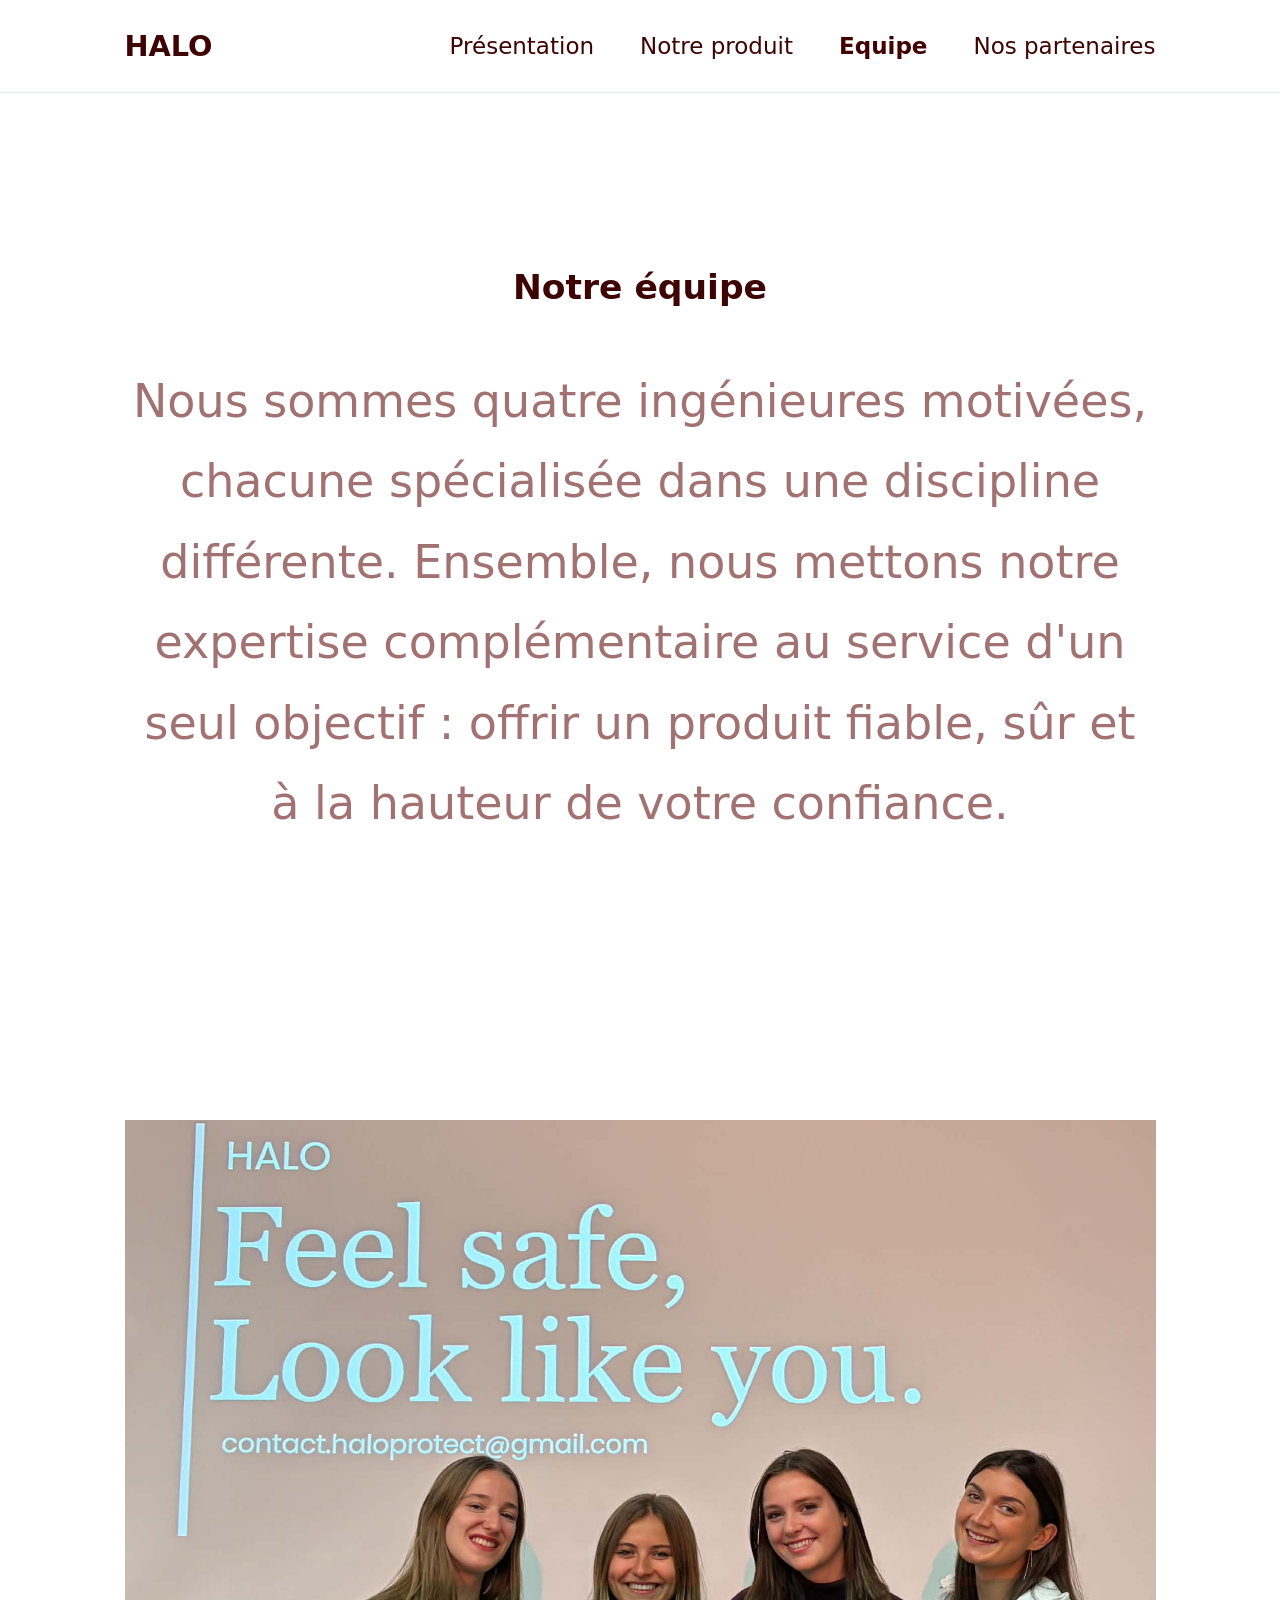
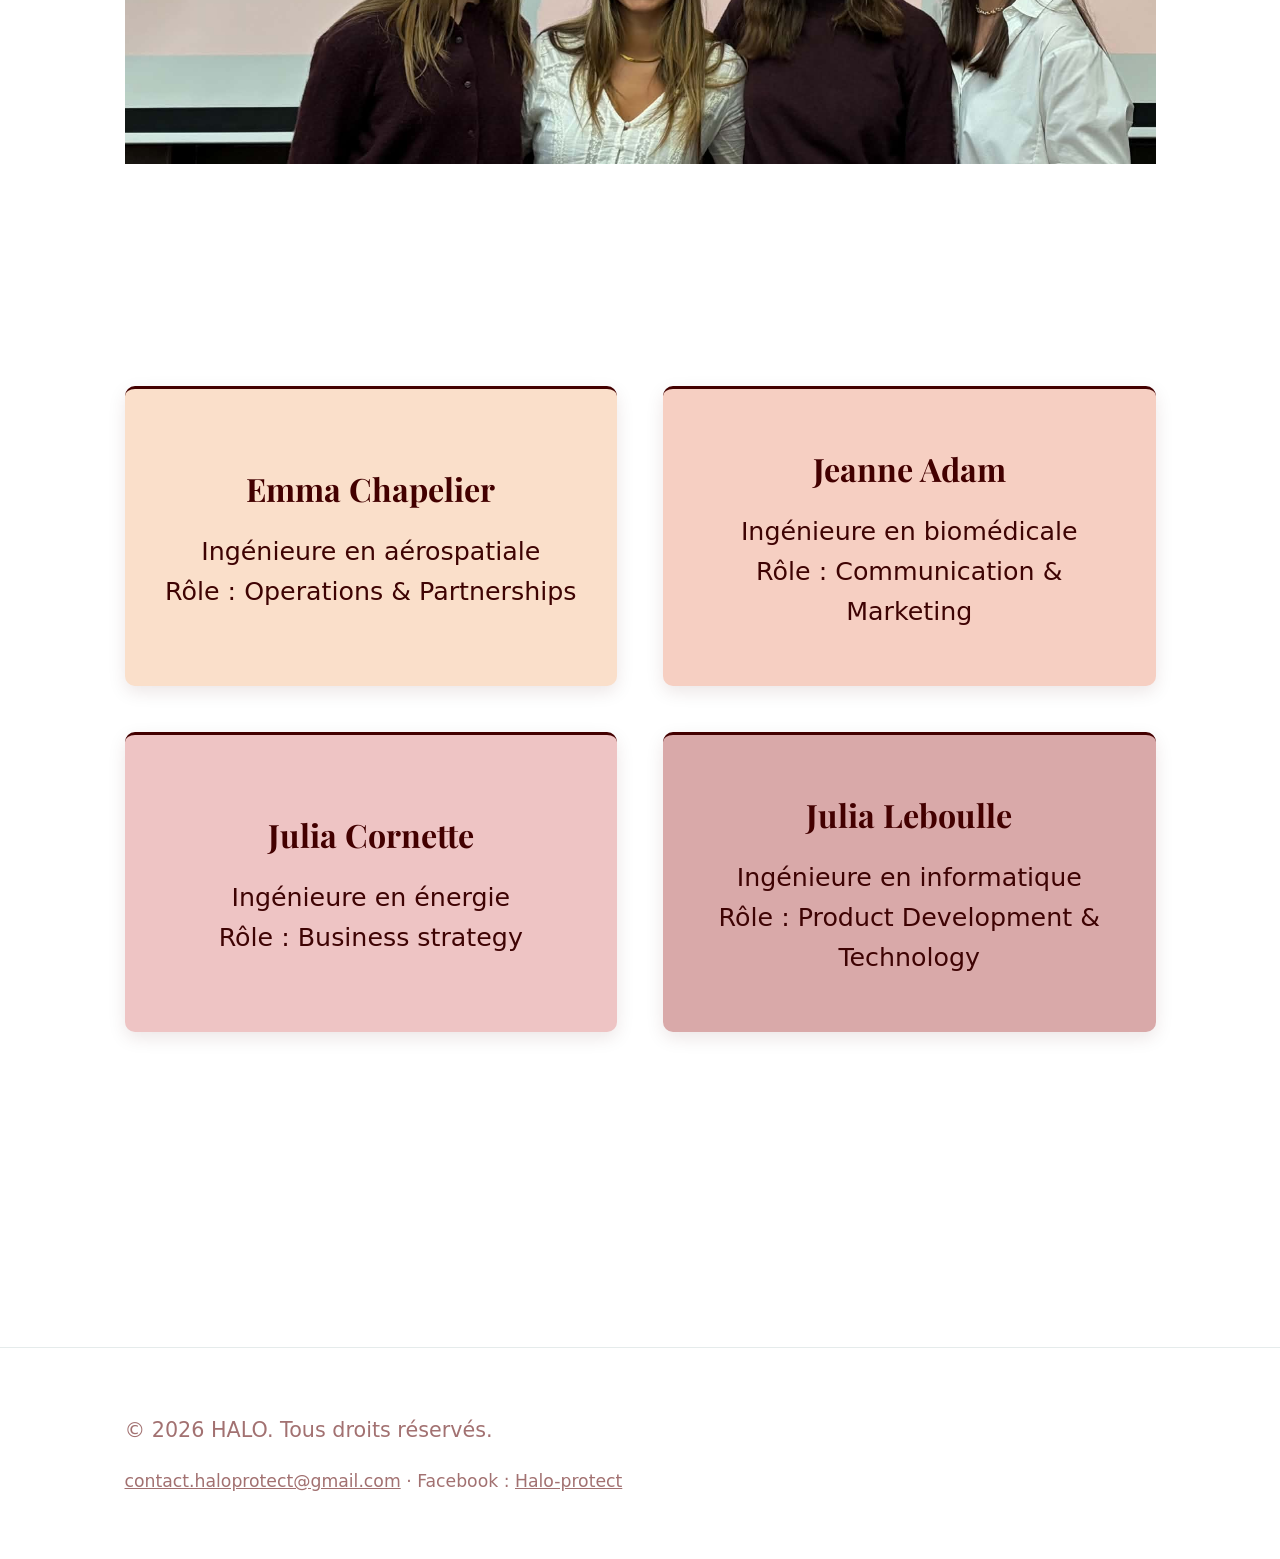
==== commit 71227a33: "Update footer to include contact email and Facebook link across multiple pages" ====
--- a/equipe.html
+++ b/equipe.html
@@ -91,7 +91,11 @@
   <footer class="site-footer">
     <div class="container">
       <p>&copy; 2026 HALO. Tous droits réservés.</p>
-      <p style="font-size: 0.75rem;">contact.haloprotect@gmail.com</p>
+      <p style="font-size: 0.75rem;">
+        <a href="mailto:contact.haloprotect@gmail.com">contact.haloprotect@gmail.com</a>
+        &middot;
+        Facebook : <a href="https://www.facebook.com/profile.php?id=61594690288564" target="_blank" rel="noopener">Halo-protect</a>
+      </p>
     </div>
   </footer>
 
--- a/css/style.css
+++ b/css/style.css
@@ -419,3 +419,8 @@
     gap: 1.5rem;
   }
 }
+
+.site-footer a {
+  color: inherit;
+  text-decoration: underline;
+}
